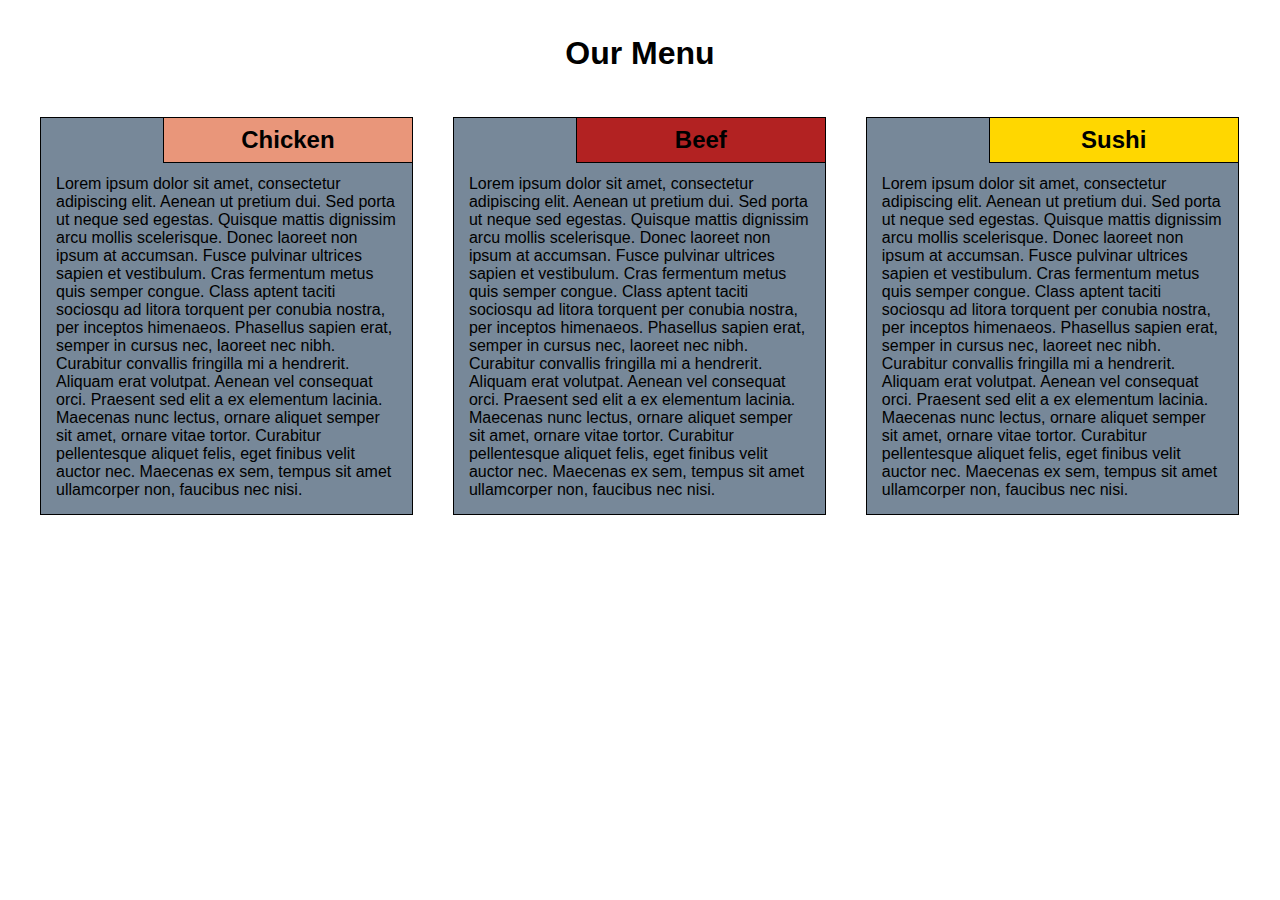
==== module2-solution/index.html @ 37388e2c "first stab at module2 coursework" ====
<!doctype html>

<html>

<head>
<title>Assignment Solution for Module 2</title>
<meta charset="utf-8"/>
<meta name="viewport" content="width=device-width">

<link href="css/style.css" rel="stylesheet">
</head>

<body>
  <h1>Our Menu</h1>

  <div id="content">
    <div class="col-dt-4 col-tb-6">
      <div id="section1" class="section">
        <h2>Chicken</h2>
        Lorem ipsum dolor sit amet, consectetur adipiscing elit. Aenean ut pretium dui. Sed porta ut neque sed egestas. Quisque mattis dignissim arcu mollis scelerisque. Donec laoreet non ipsum at accumsan. Fusce pulvinar ultrices sapien et vestibulum. Cras fermentum metus quis semper congue. Class aptent taciti sociosqu ad litora torquent per conubia nostra, per inceptos himenaeos. Phasellus sapien erat, semper in cursus nec, laoreet nec nibh. Curabitur convallis fringilla mi a hendrerit. Aliquam erat volutpat. Aenean vel consequat orci. Praesent sed elit a ex elementum lacinia. Maecenas nunc lectus, ornare aliquet semper sit amet, ornare vitae tortor. Curabitur pellentesque aliquet felis, eget finibus velit auctor nec. Maecenas ex sem, tempus sit amet ullamcorper non, faucibus nec nisi.
      </div>
    </div>
    <div class="col-dt-4 col-tb-6">
      <div id="section2" class="section">
        <h2>Beef</h2>
        Lorem ipsum dolor sit amet, consectetur adipiscing elit. Aenean ut pretium dui. Sed porta ut neque sed egestas. Quisque mattis dignissim arcu mollis scelerisque. Donec laoreet non ipsum at accumsan. Fusce pulvinar ultrices sapien et vestibulum. Cras fermentum metus quis semper congue. Class aptent taciti sociosqu ad litora torquent per conubia nostra, per inceptos himenaeos. Phasellus sapien erat, semper in cursus nec, laoreet nec nibh. Curabitur convallis fringilla mi a hendrerit. Aliquam erat volutpat. Aenean vel consequat orci. Praesent sed elit a ex elementum lacinia. Maecenas nunc lectus, ornare aliquet semper sit amet, ornare vitae tortor. Curabitur pellentesque aliquet felis, eget finibus velit auctor nec. Maecenas ex sem, tempus sit amet ullamcorper non, faucibus nec nisi.
      </div>
    </div>
    <div class="col-dt-4 col-tb-12">
      <div id="section3" class="section">
        <h2>Sushi</h2>
        Lorem ipsum dolor sit amet, consectetur adipiscing elit. Aenean ut pretium dui. Sed porta ut neque sed egestas. Quisque mattis dignissim arcu mollis scelerisque. Donec laoreet non ipsum at accumsan. Fusce pulvinar ultrices sapien et vestibulum. Cras fermentum metus quis semper congue. Class aptent taciti sociosqu ad litora torquent per conubia nostra, per inceptos himenaeos. Phasellus sapien erat, semper in cursus nec, laoreet nec nibh. Curabitur convallis fringilla mi a hendrerit. Aliquam erat volutpat. Aenean vel consequat orci. Praesent sed elit a ex elementum lacinia. Maecenas nunc lectus, ornare aliquet semper sit amet, ornare vitae tortor. Curabitur pellentesque aliquet felis, eget finibus velit auctor nec. Maecenas ex sem, tempus sit amet ullamcorper non, faucibus nec nisi.
      </div>
    </div>
  </div>

</body>
</html>
---- module2-solution/css/style.css ----
* {
  box-sizing: border-box;
  margin: 0;
  padding: 0;
  border: 0;
}

body {
  font-family: "Comic Sans MS", cursive, sans-serif;
  padding: 0px 20px;
}

h1 {
  text-align: center;
  margin-top: 35px;
  margin-bottom: 25px;
}

div.section {
  margin: 20px;
  padding: 57px 15px 15px 15px;
  background: lightslategrey;
  border: 1px solid black;
  position: relative;
}

div.section>h2 {
  position: absolute;
  top: -1px;
  right: -1px;
  border: 1px solid black;
  width: 250px;
  text-align: center;
  padding: 8px;
}

div#section1>h2 {
  background: darksalmon;
}

div#section2>h2 {
  background: firebrick;
}

div#section3>h2 {
  background: gold;
}


@media (min-width: 768px) and (max-width: 991px) {
  div.col-tb-6, div.col-tb-12 {
    float:left;
  }
  div.col-tb-6 {
    width: 50%;
  }
  div.col-tb-12 {
    width: 100%;
  }
}

@media (min-width: 992px) {
  div.col-dt-4 {
    float:left;
  }
  div.col-dt-4 {
    width: 33.3%;
  }

}
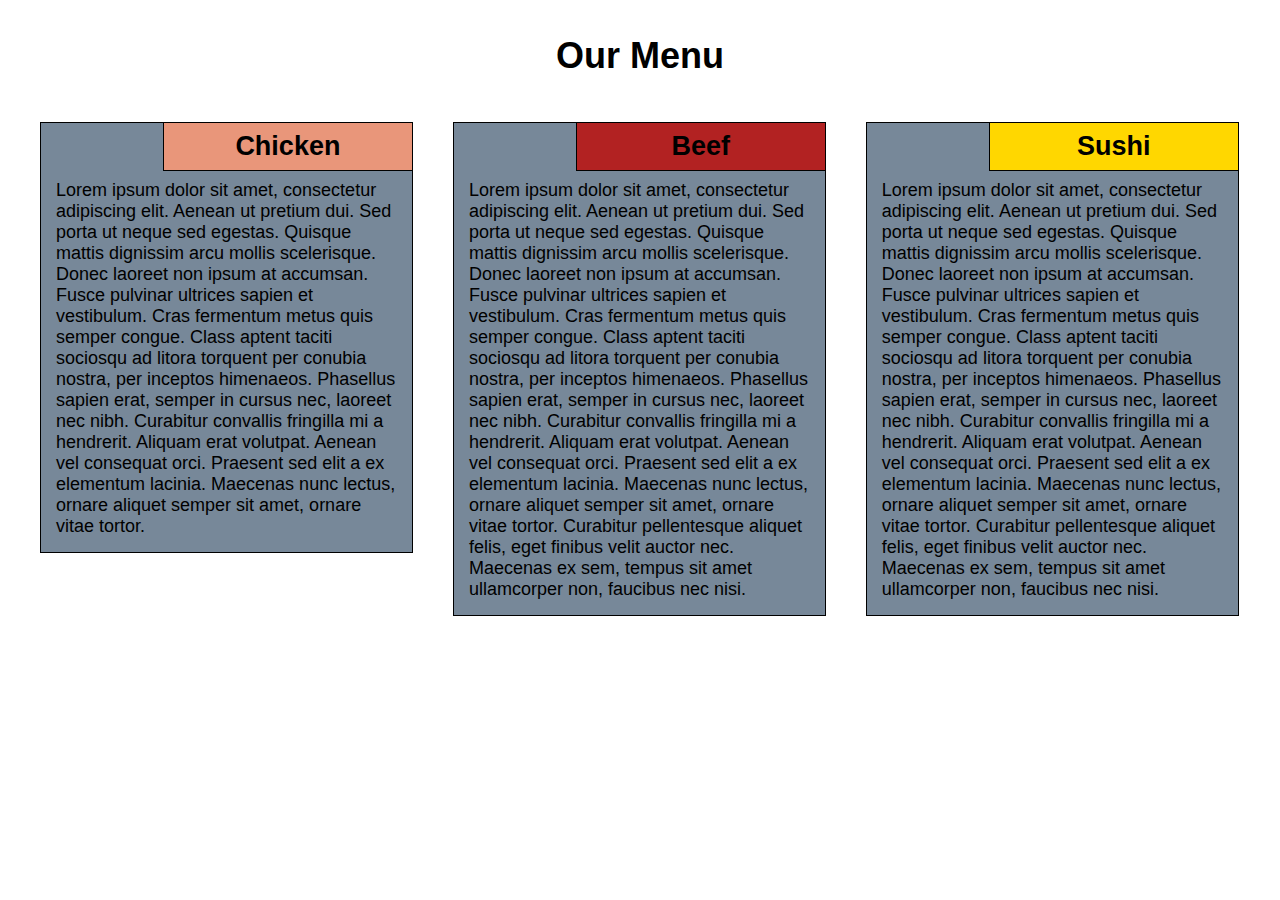
==== commit 5a7dbcf3: "semantic tags, vertical alignment via min-height" ====
--- a/module2-solution/index.html
+++ b/module2-solution/index.html
@@ -15,22 +15,22 @@
 
   <div id="content">
     <div class="col-dt-4 col-tb-6">
-      <div id="section1" class="section">
+      <section id="section1">
         <h2>Chicken</h2>
-        Lorem ipsum dolor sit amet, consectetur adipiscing elit. Aenean ut pretium dui. Sed porta ut neque sed egestas. Quisque mattis dignissim arcu mollis scelerisque. Donec laoreet non ipsum at accumsan. Fusce pulvinar ultrices sapien et vestibulum. Cras fermentum metus quis semper congue. Class aptent taciti sociosqu ad litora torquent per conubia nostra, per inceptos himenaeos. Phasellus sapien erat, semper in cursus nec, laoreet nec nibh. Curabitur convallis fringilla mi a hendrerit. Aliquam erat volutpat. Aenean vel consequat orci. Praesent sed elit a ex elementum lacinia. Maecenas nunc lectus, ornare aliquet semper sit amet, ornare vitae tortor. Curabitur pellentesque aliquet felis, eget finibus velit auctor nec. Maecenas ex sem, tempus sit amet ullamcorper non, faucibus nec nisi.
-      </div>
+        Lorem ipsum dolor sit amet, consectetur adipiscing elit. Aenean ut pretium dui. Sed porta ut neque sed egestas. Quisque mattis dignissim arcu mollis scelerisque. Donec laoreet non ipsum at accumsan. Fusce pulvinar ultrices sapien et vestibulum. Cras fermentum metus quis semper congue. Class aptent taciti sociosqu ad litora torquent per conubia nostra, per inceptos himenaeos. Phasellus sapien erat, semper in cursus nec, laoreet nec nibh. Curabitur convallis fringilla mi a hendrerit. Aliquam erat volutpat. Aenean vel consequat orci. Praesent sed elit a ex elementum lacinia. Maecenas nunc lectus, ornare aliquet semper sit amet, ornare vitae tortor.
+      </section>
     </div>
     <div class="col-dt-4 col-tb-6">
-      <div id="section2" class="section">
+      <section id="section2">
         <h2>Beef</h2>
         Lorem ipsum dolor sit amet, consectetur adipiscing elit. Aenean ut pretium dui. Sed porta ut neque sed egestas. Quisque mattis dignissim arcu mollis scelerisque. Donec laoreet non ipsum at accumsan. Fusce pulvinar ultrices sapien et vestibulum. Cras fermentum metus quis semper congue. Class aptent taciti sociosqu ad litora torquent per conubia nostra, per inceptos himenaeos. Phasellus sapien erat, semper in cursus nec, laoreet nec nibh. Curabitur convallis fringilla mi a hendrerit. Aliquam erat volutpat. Aenean vel consequat orci. Praesent sed elit a ex elementum lacinia. Maecenas nunc lectus, ornare aliquet semper sit amet, ornare vitae tortor. Curabitur pellentesque aliquet felis, eget finibus velit auctor nec. Maecenas ex sem, tempus sit amet ullamcorper non, faucibus nec nisi.
-      </div>
+      </section>
     </div>
     <div class="col-dt-4 col-tb-12">
-      <div id="section3" class="section">
+      <section id="section3">
         <h2>Sushi</h2>
         Lorem ipsum dolor sit amet, consectetur adipiscing elit. Aenean ut pretium dui. Sed porta ut neque sed egestas. Quisque mattis dignissim arcu mollis scelerisque. Donec laoreet non ipsum at accumsan. Fusce pulvinar ultrices sapien et vestibulum. Cras fermentum metus quis semper congue. Class aptent taciti sociosqu ad litora torquent per conubia nostra, per inceptos himenaeos. Phasellus sapien erat, semper in cursus nec, laoreet nec nibh. Curabitur convallis fringilla mi a hendrerit. Aliquam erat volutpat. Aenean vel consequat orci. Praesent sed elit a ex elementum lacinia. Maecenas nunc lectus, ornare aliquet semper sit amet, ornare vitae tortor. Curabitur pellentesque aliquet felis, eget finibus velit auctor nec. Maecenas ex sem, tempus sit amet ullamcorper non, faucibus nec nisi.
-      </div>
+      </section>
     </div>
   </div>
 
--- a/module2-solution/css/style.css
+++ b/module2-solution/css/style.css
@@ -6,6 +6,7 @@
 }
 
 body {
+  font-size: 18px;
   font-family: "Comic Sans MS", cursive, sans-serif;
   padding: 0px 20px;
 }
@@ -16,7 +17,7 @@
   margin-bottom: 25px;
 }
 
-div.section {
+section {
   margin: 20px;
   padding: 57px 15px 15px 15px;
   background: lightslategrey;
@@ -24,7 +25,7 @@
   position: relative;
 }
 
-div.section>h2 {
+section>h2 {
   position: absolute;
   top: -1px;
   right: -1px;
@@ -34,15 +35,15 @@
   padding: 8px;
 }
 
-div#section1>h2 {
+#section1>h2 {
   background: darksalmon;
 }
 
-div#section2>h2 {
+#section2>h2 {
   background: firebrick;
 }
 
-div#section3>h2 {
+#section3>h2 {
   background: gold;
 }
 
@@ -57,6 +58,9 @@
   div.col-tb-12 {
     width: 100%;
   }
+  #section1, #section2 {
+    min-height: 600px;
+  }
 }
 
 @media (min-width: 992px) {
@@ -67,4 +71,21 @@
     width: 33.3%;
   }
 
+  section {
+    min-height: 750px;
+  }
+
 }
+
+
+@media (min-width: 1100px) {
+  section {
+    min-height: 700px;
+  }
+}
+
+@media (min-width: 1200px) {
+  section {
+    min-height: 400px;
+  }
+}
